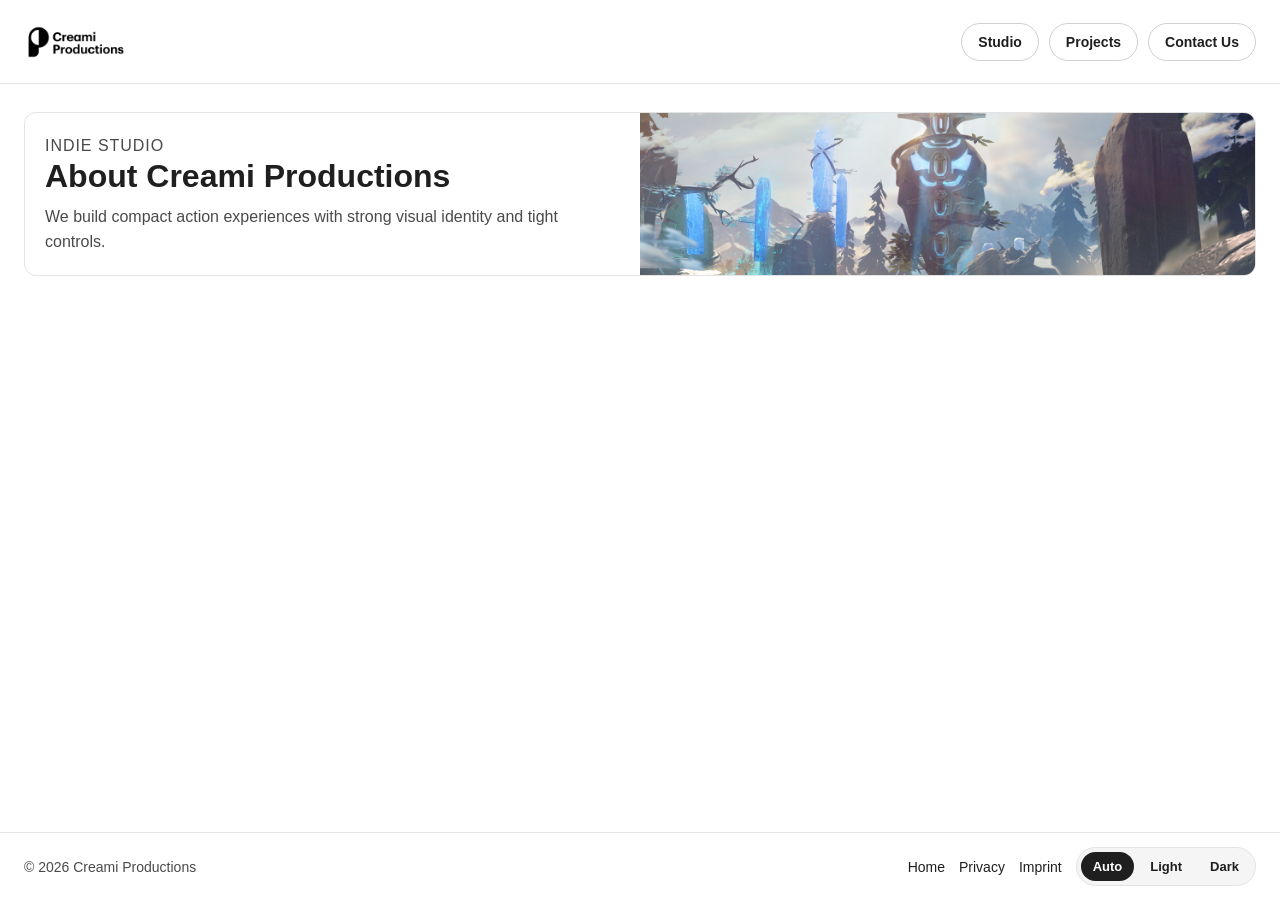
==== index.html @ dfd0845d "Renamed Files and Created Website Structure" ====
<!doctype html>
<html lang="en">
  <head>
    <meta charset="UTF-8" />
    <meta name="viewport" content="width=device-width, initial-scale=1.0" />
    <title>Creami Productions</title>
    <link rel="stylesheet" href="styles.css" />
  </head>
  <body>
    <header class="site-header" aria-label="Main header">
      <a class="logo-link" href="index.html" aria-label="Go to homepage">
        <img
          class="company-logo"
          src="Assets/Logo/Light/Creami Productions.002.png"
          data-logo-light="Assets/Logo/Light/Creami Productions.002.png"
          data-logo-dark="Assets/Logo/Dark/Creami Productions.002 2.png"
          alt="Creami Productions"
        />
      </a>

      <nav class="site-nav" aria-label="Primary navigation">
        <button type="button" class="nav-button" data-scroll-target="about-section">Studio</button>
        <button type="button" class="nav-button">Projects</button>
        <button type="button" class="nav-button">Contact Us</button>
      </nav>
    </header>

    <main class="page-content">
      <section class="about-section" id="about-section" aria-label="About Creami Productions">
        <div class="about-layout">
          <div class="about-main">
            <p class="about-kicker">Indie Studio</p>
            <h1>About Creami Productions</h1>
            <p>
              We build compact action experiences with strong visual identity and
              tight controls.
            </p>
          </div>

          <figure class="about-media" aria-label="Studio artwork preview">
            <img src="Assets/Images/dota_page_bg_raw.jpg" alt="Creami Productions game art preview" />
          </figure>
        </div>
      </section>
    </main>

    <footer class="site-footer" aria-label="Main footer">
      <p class="footer-copy">© 2026 Creami Productions</p>
      <div class="footer-actions">
        <nav class="footer-nav" aria-label="Footer links">
          <a href="index.html">Home</a>
          <a href="#">Privacy</a>
          <a href="#">Imprint</a>
        </nav>

        <div class="theme-switch" role="group" aria-label="Color theme">
          <button type="button" class="theme-option" data-theme-value="auto">Auto</button>
          <button type="button" class="theme-option" data-theme-value="light">Light</button>
          <button type="button" class="theme-option" data-theme-value="dark">Dark</button>
        </div>
      </div>
    </footer>

    <script src="script.js"></script>
  </body>
</html>
---- styles.css ----
:root {
  --bg: #ffffff;
  --text: #1f1f1f;
  --muted-text: #4a4a4a;
  --surface: #ffffff;
  --surface-strong: #f5f5f5;
  --border: #e3e3e3;
  --button-bg: #ffffff;
  --button-border: #d0d0d0;
  --theme-switch-bg: #f5f5f5;
  --theme-active-bg: #1f1f1f;
  --theme-active-text: #ffffff;
}

@media (prefers-color-scheme: dark) {
  :root {
    --bg: #121212;
    --text: #f1f1f1;
    --muted-text: #b7b7b7;
    --surface: #181818;
    --surface-strong: #252525;
    --border: #313131;
    --button-bg: #1f1f1f;
    --button-border: #3c3c3c;
    --theme-switch-bg: #252525;
    --theme-active-bg: #f1f1f1;
    --theme-active-text: #111111;
  }
}

html[data-theme="light"] {
  --bg: #ffffff;
  --text: #1f1f1f;
  --muted-text: #4a4a4a;
  --surface: #ffffff;
  --surface-strong: #f5f5f5;
  --border: #e3e3e3;
  --button-bg: #ffffff;
  --button-border: #d0d0d0;
  --theme-switch-bg: #f5f5f5;
  --theme-active-bg: #1f1f1f;
  --theme-active-text: #ffffff;
}

html[data-theme="dark"] {
  --bg: #121212;
  --text: #f1f1f1;
  --muted-text: #b7b7b7;
  --surface: #181818;
  --surface-strong: #252525;
  --border: #313131;
  --button-bg: #1f1f1f;
  --button-border: #3c3c3c;
  --theme-switch-bg: #252525;
  --theme-active-bg: #f1f1f1;
  --theme-active-text: #111111;
}

* {
  box-sizing: border-box;
}

html,
body {
  margin: 0;
  padding: 0;
}

html {
  scroll-behavior: smooth;
}

body {
  min-height: 100vh;
  display: flex;
  flex-direction: column;
  font-family: Arial, sans-serif;
  background: var(--bg);
  color: var(--text);
}

.page-content {
  flex: 1;
  width: 100%;
  padding: 28px 24px;
}

.about-section {
  width: 100%;
  max-width: none;
  padding: 0;
  border: 1px solid var(--border);
  border-radius: 12px;
  overflow: hidden;
}

.about-layout {
  display: grid;
  grid-template-columns: 1fr 1fr;
  gap: 0;
  align-items: stretch;
}

.about-main {
  padding: 20px;
}

.about-kicker {
  margin: 0 0 8px;
  font-size: 13px;
  letter-spacing: 0.06em;
  text-transform: uppercase;
  color: var(--muted-text);
}

.about-section h1 {
  margin: 0 0 10px;
  font-size: 32px;
  line-height: 1.1;
}

.about-section p {
  margin: 0;
  max-width: 62ch;
  font-size: 16px;
  line-height: 1.6;
  color: var(--muted-text);
}

.about-media {
  margin: 0;
  border: none;
  border-radius: 0;
  overflow: hidden;
  background: transparent;
  height: 100%;
  align-self: stretch;
  position: relative;
  min-height: 0;
}

.about-media img {
  display: block;
  position: absolute;
  inset: 0;
  width: 100%;
  height: 100%;
  object-fit: cover;
  object-position: center;
}

.site-header {
  width: 100%;
  height: 84px;
  padding: 14px 24px;
  display: flex;
  align-items: center;
  justify-content: space-between;
  gap: 16px;
  border-bottom: 1px solid var(--border);
  background: var(--surface);
}

.logo-link {
  display: flex;
  align-self: stretch;
  align-items: center;
  text-decoration: none;
}

.company-logo {
  height: 104px;
  width: auto;
  display: block;
  pointer-events: none;
}

.site-nav {
  display: inline-flex;
  align-items: center;
  gap: 10px;
}

.nav-button {
  appearance: none;
  border: 1px solid var(--button-border);
  background: var(--button-bg);
  color: var(--text);
  border-radius: 999px;
  padding: 10px 16px;
  font-size: 14px;
  font-weight: 600;
  cursor: default;
}

.site-footer {
  width: 100%;
  min-height: 64px;
  padding: 14px 24px;
  display: flex;
  align-items: center;
  justify-content: space-between;
  gap: 12px;
  border-top: 1px solid var(--border);
  background: var(--surface);
}

.footer-copy {
  margin: 0;
  font-size: 14px;
  color: var(--muted-text);
}

.footer-actions {
  display: inline-flex;
  align-items: center;
  gap: 14px;
}

.footer-nav {
  display: inline-flex;
  align-items: center;
  gap: 14px;
}

.footer-nav a {
  color: var(--text);
  text-decoration: none;
  font-size: 14px;
}

.footer-nav a:hover {
  text-decoration: underline;
}

.theme-switch {
  display: inline-flex;
  align-items: center;
  gap: 4px;
  border-radius: 999px;
  background: var(--theme-switch-bg);
  padding: 4px;
  border: 1px solid var(--border);
}

.theme-option {
  appearance: none;
  border: none;
  background: transparent;
  color: var(--text);
  border-radius: 999px;
  padding: 7px 12px;
  font-size: 13px;
  font-weight: 600;
  cursor: pointer;
}

.theme-option.is-active {
  background: var(--theme-active-bg);
  color: var(--theme-active-text);
}

@media (max-width: 700px) {
  .site-header {
    height: 76px;
    padding: 12px 14px;
    gap: 10px;
  }

  .company-logo {
    height: 80px;
  }

  .site-nav {
    gap: 6px;
  }

  .nav-button {
    padding: 8px 12px;
    font-size: 13px;
  }

  .site-footer {
    min-height: 72px;
    padding: 12px 14px;
    flex-direction: column;
    align-items: flex-start;
    justify-content: center;
  }

  .footer-actions {
    width: 100%;
    align-items: flex-start;
    flex-direction: column;
    gap: 10px;
  }

  .footer-nav {
    gap: 10px;
  }

  .theme-option {
    padding: 7px 10px;
    font-size: 12px;
  }

  .page-content {
    padding: 20px 14px;
  }

  .about-kicker {
    font-size: 12px;
  }

  .about-layout {
    grid-template-columns: 1fr;
    gap: 12px;
    align-items: stretch;
  }

  .about-main {
    padding: 16px 14px;
  }

  .about-media {
    height: 170px;
  }

  .about-media img {
    height: 170px;
  }

  .about-section h1 {
    font-size: 28px;
  }

  .about-section p {
    font-size: 15px;
  }
}
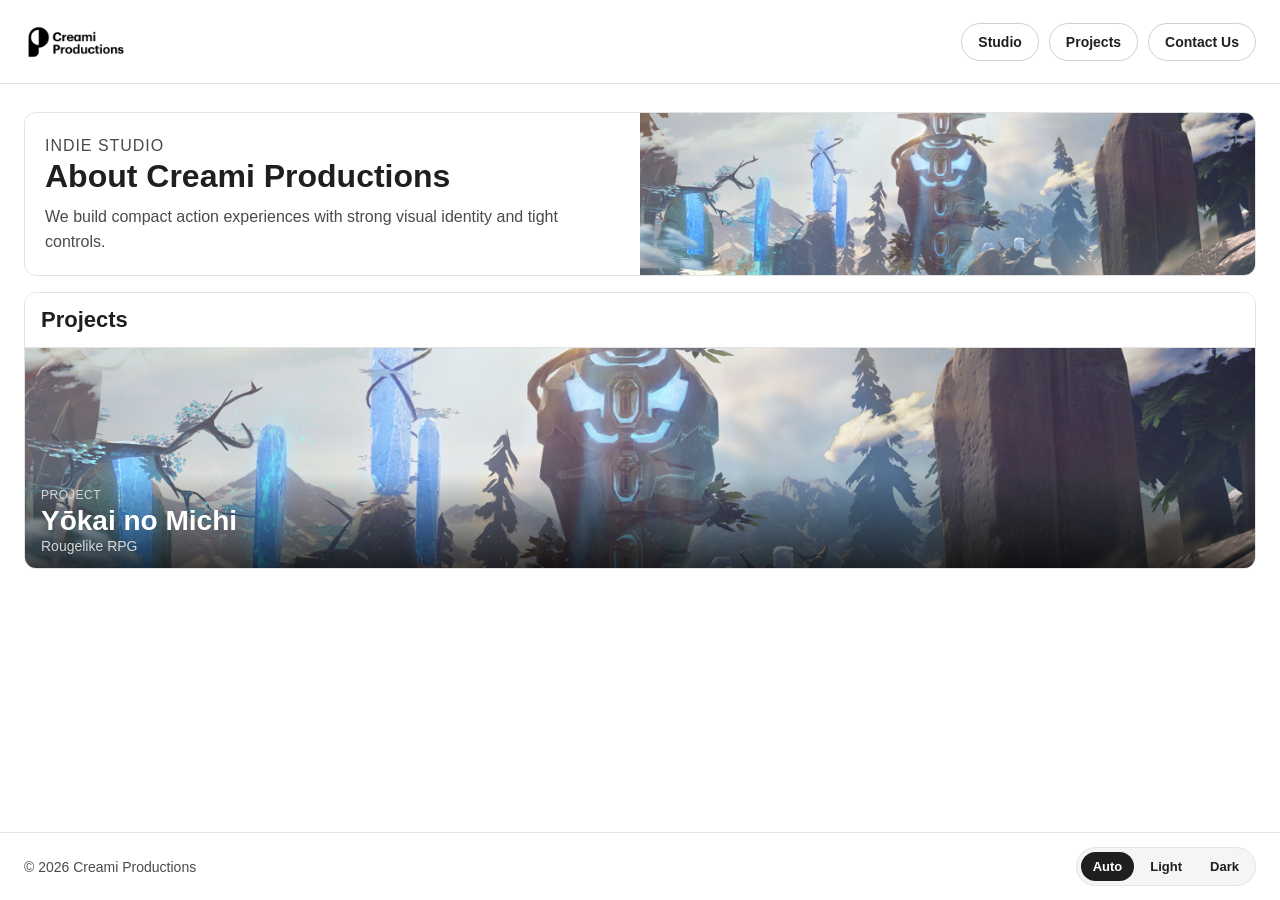
==== commit 1b6201c4: "Changed Website and refined file Structure" ====
--- a/index.html
+++ b/index.html
@@ -20,8 +20,8 @@
 
       <nav class="site-nav" aria-label="Primary navigation">
         <button type="button" class="nav-button" data-scroll-target="about-section">Studio</button>
-        <button type="button" class="nav-button">Projects</button>
-        <button type="button" class="nav-button">Contact Us</button>
+        <button type="button" class="nav-button" data-scroll-target="projects-section">Projects</button>
+        <button type="button" class="nav-button" data-contact="true">Contact Us</button>
       </nav>
     </header>
 
@@ -32,27 +32,35 @@
             <p class="about-kicker">Indie Studio</p>
             <h1>About Creami Productions</h1>
             <p>
-              We build compact action experiences with strong visual identity and
-              tight controls.
+              We build compact action experiences with strong visual identity and tight controls.
             </p>
           </div>
 
           <figure class="about-media" aria-label="Studio artwork preview">
-            <img src="Assets/Images/dota_page_bg_raw.jpg" alt="Creami Productions game art preview" />
+            <img src="Assets/Images/placeholder.jpg" alt="Creami Productions game art preview" />
           </figure>
         </div>
+      </section>
+
+      <section class="project-section" id="projects-section" aria-label="Projects">
+        <div class="project-section-head">
+          <h2>Projects</h2>
+        </div>
+
+        <figure class="project-media">
+          <img src="Assets/Images/placeholder.jpg" alt="Yokai no Michi project art" />
+          <figcaption>
+            <p class="project-kicker">Project</p>
+            <h3>Yōkai no Michi</h3>
+            <p class="project-genre">Rougelike RPG</p>
+          </figcaption>
+        </figure>
       </section>
     </main>
 
     <footer class="site-footer" aria-label="Main footer">
       <p class="footer-copy">© 2026 Creami Productions</p>
       <div class="footer-actions">
-        <nav class="footer-nav" aria-label="Footer links">
-          <a href="index.html">Home</a>
-          <a href="#">Privacy</a>
-          <a href="#">Imprint</a>
-        </nav>
-
         <div class="theme-switch" role="group" aria-label="Color theme">
           <button type="button" class="theme-option" data-theme-value="auto">Auto</button>
           <button type="button" class="theme-option" data-theme-value="light">Light</button>
--- a/styles.css
+++ b/styles.css
@@ -148,11 +148,70 @@
   object-fit: cover;
   object-position: center;
 }
+.project-section {
+  margin-top: 16px;
+  border: 1px solid var(--border);
+  border-radius: 12px;
+  overflow: hidden;
+}
+
+.project-section-head {
+  padding: 14px 16px;
+  border-bottom: 1px solid var(--border);
+  background: var(--surface);
+}
+
+.project-section-head h2 {
+  margin: 0;
+  font-size: 22px;
+  line-height: 1.2;
+}
+.project-media {
+  margin: 0;
+  position: relative;
+  height: 220px;
+}
+.project-media img {
+  display: block;
+  width: 100%;
+  height: 100%;
+  object-fit: cover;
+  object-position: center;
+}
+.project-media figcaption {
+  position: absolute;
+  left: 0;
+  right: 0;
+  bottom: 0;
+  padding: 14px 16px;
+  background: linear-gradient(to top, rgba(0, 0, 0, 0.72), rgba(0, 0, 0, 0));
+}
+.project-kicker {
+  margin: 0;
+  font-size: 12px;
+  text-transform: uppercase;
+  letter-spacing: 0.05em;
+  color: #d6d6d6;
+}
+.project-media h3 {
+  margin: 4px 0 2px;
+  font-size: 28px;
+  line-height: 1.1;
+  color: #ffffff;
+}
+.project-genre {
+  margin: 0;
+  font-size: 14px;
+  color: #d6d6d6;
+}
 
 .site-header {
   width: 100%;
   height: 84px;
   padding: 14px 24px;
+  position: sticky;
+  top: 0;
+  z-index: 1000;
   display: flex;
   align-items: center;
   justify-content: space-between;
@@ -190,7 +249,7 @@
   padding: 10px 16px;
   font-size: 14px;
   font-weight: 600;
-  cursor: default;
+  cursor: pointer;
 }
 
 .site-footer {
@@ -215,22 +274,6 @@
   display: inline-flex;
   align-items: center;
   gap: 14px;
-}
-
-.footer-nav {
-  display: inline-flex;
-  align-items: center;
-  gap: 14px;
-}
-
-.footer-nav a {
-  color: var(--text);
-  text-decoration: none;
-  font-size: 14px;
-}
-
-.footer-nav a:hover {
-  text-decoration: underline;
 }
 
 .theme-switch {
@@ -289,14 +332,10 @@
   }
 
   .footer-actions {
-    width: 100%;
-    align-items: flex-start;
-    flex-direction: column;
-    gap: 10px;
-  }
-
-  .footer-nav {
-    gap: 10px;
+    width: auto;
+    align-items: center;
+    flex-direction: row;
+    gap: 0;
   }
 
   .theme-option {
@@ -317,6 +356,15 @@
     gap: 12px;
     align-items: stretch;
   }
+  .project-media {
+    height: 190px;
+  }
+  .project-section-head h2 {
+    font-size: 20px;
+  }
+  .project-media h3 {
+    font-size: 24px;
+  }
 
   .about-main {
     padding: 16px 14px;
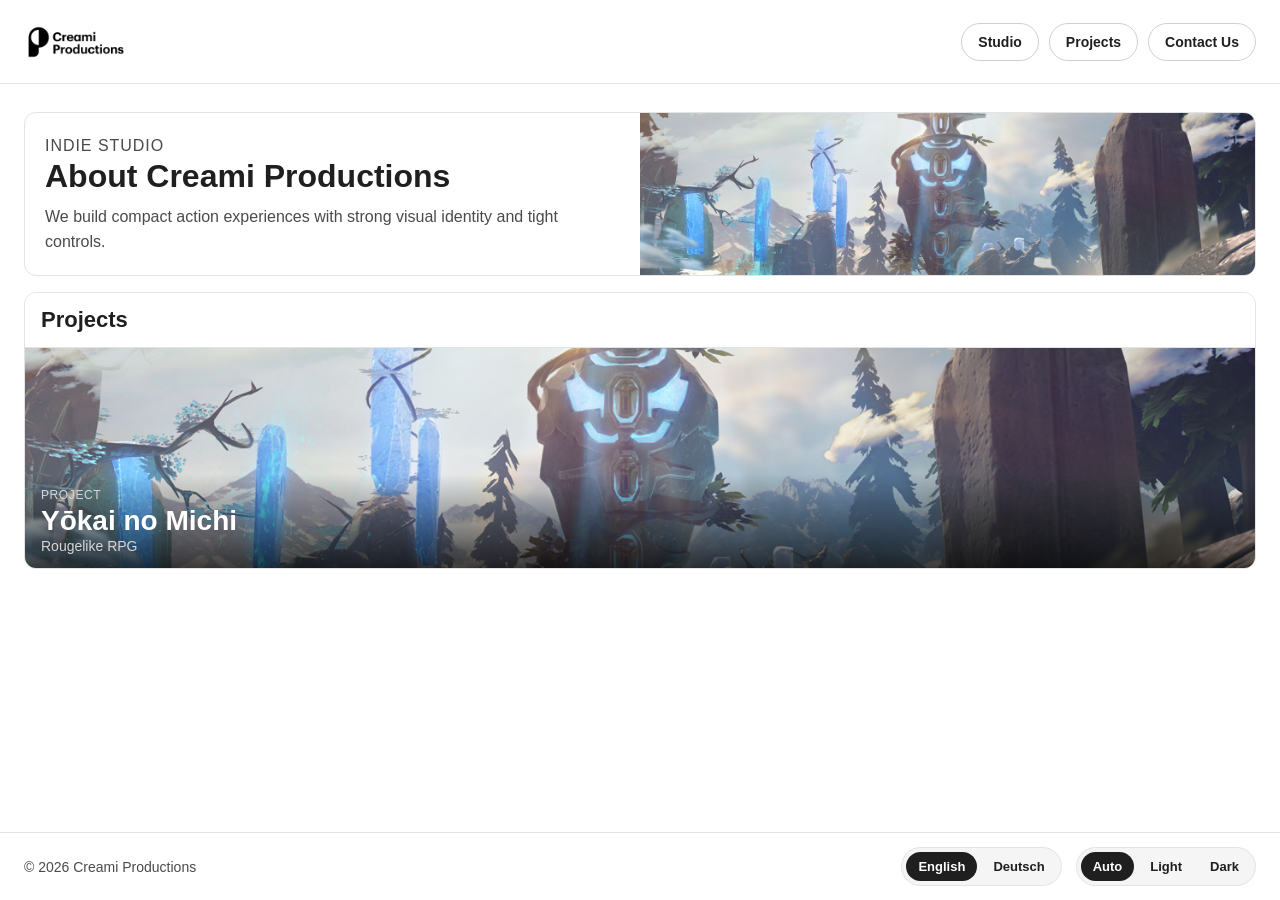
==== commit b302bf35: "Added German language option" ====
--- a/index.html
+++ b/index.html
@@ -19,9 +19,9 @@
       </a>
 
       <nav class="site-nav" aria-label="Primary navigation">
-        <button type="button" class="nav-button" data-scroll-target="about-section">Studio</button>
-        <button type="button" class="nav-button" data-scroll-target="projects-section">Projects</button>
-        <button type="button" class="nav-button" data-contact="true">Contact Us</button>
+        <button type="button" class="nav-button" data-scroll-target="about-section" data-i18n="nav.studio">Studio</button>
+        <button type="button" class="nav-button" data-scroll-target="projects-section" data-i18n="nav.projects">Projects</button>
+        <button type="button" class="nav-button" data-contact="true" data-i18n="nav.contact">Contact Us</button>
       </nav>
     </header>
 
@@ -29,9 +29,9 @@
       <section class="about-section" id="about-section" aria-label="About Creami Productions">
         <div class="about-layout">
           <div class="about-main">
-            <p class="about-kicker">Indie Studio</p>
-            <h1>About Creami Productions</h1>
-            <p>
+            <p class="about-kicker" data-i18n="about.kicker">Indie Studio</p>
+            <h1 data-i18n="about.title">About Creami Productions</h1>
+            <p data-i18n="about.description">
               We build compact action experiences with strong visual identity and tight controls.
             </p>
           </div>
@@ -44,15 +44,15 @@
 
       <section class="project-section" id="projects-section" aria-label="Projects">
         <div class="project-section-head">
-          <h2>Projects</h2>
+          <h2 data-i18n="projects.title">Projects</h2>
         </div>
 
         <figure class="project-media">
           <img src="Assets/Images/placeholder.jpg" alt="Yokai no Michi project art" />
           <figcaption>
-            <p class="project-kicker">Project</p>
+            <p class="project-kicker" data-i18n="projects.kicker">Project</p>
             <h3>Yōkai no Michi</h3>
-            <p class="project-genre">Rougelike RPG</p>
+            <p class="project-genre" data-i18n="projects.genre">Rougelike RPG</p>
           </figcaption>
         </figure>
       </section>
@@ -61,10 +61,14 @@
     <footer class="site-footer" aria-label="Main footer">
       <p class="footer-copy">© 2026 Creami Productions</p>
       <div class="footer-actions">
+        <div class="language-switch" role="group" aria-label="Language">
+          <button type="button" class="language-option" data-language-value="en">English</button>
+          <button type="button" class="language-option" data-language-value="de">Deutsch</button>
+        </div>
         <div class="theme-switch" role="group" aria-label="Color theme">
-          <button type="button" class="theme-option" data-theme-value="auto">Auto</button>
-          <button type="button" class="theme-option" data-theme-value="light">Light</button>
-          <button type="button" class="theme-option" data-theme-value="dark">Dark</button>
+          <button type="button" class="theme-option" data-theme-value="auto" data-i18n="theme.auto">Auto</button>
+          <button type="button" class="theme-option" data-theme-value="light" data-i18n="theme.light">Light</button>
+          <button type="button" class="theme-option" data-theme-value="dark" data-i18n="theme.dark">Dark</button>
         </div>
       </div>
     </footer>
--- a/styles.css
+++ b/styles.css
@@ -276,6 +276,33 @@
   gap: 14px;
 }
 
+.language-switch {
+  display: inline-flex;
+  align-items: center;
+  gap: 4px;
+  border-radius: 999px;
+  background: var(--theme-switch-bg);
+  padding: 4px;
+  border: 1px solid var(--border);
+}
+
+.language-option {
+  appearance: none;
+  border: none;
+  background: transparent;
+  color: var(--text);
+  border-radius: 999px;
+  padding: 7px 12px;
+  font-size: 13px;
+  font-weight: 600;
+  cursor: pointer;
+}
+
+.language-option.is-active {
+  background: var(--theme-active-bg);
+  color: var(--theme-active-text);
+}
+
 .theme-switch {
   display: inline-flex;
   align-items: center;
@@ -335,10 +362,15 @@
     width: auto;
     align-items: center;
     flex-direction: row;
-    gap: 0;
+    gap: 8px;
   }
 
   .theme-option {
+    padding: 7px 10px;
+    font-size: 12px;
+  }
+
+  .language-option {
     padding: 7px 10px;
     font-size: 12px;
   }
